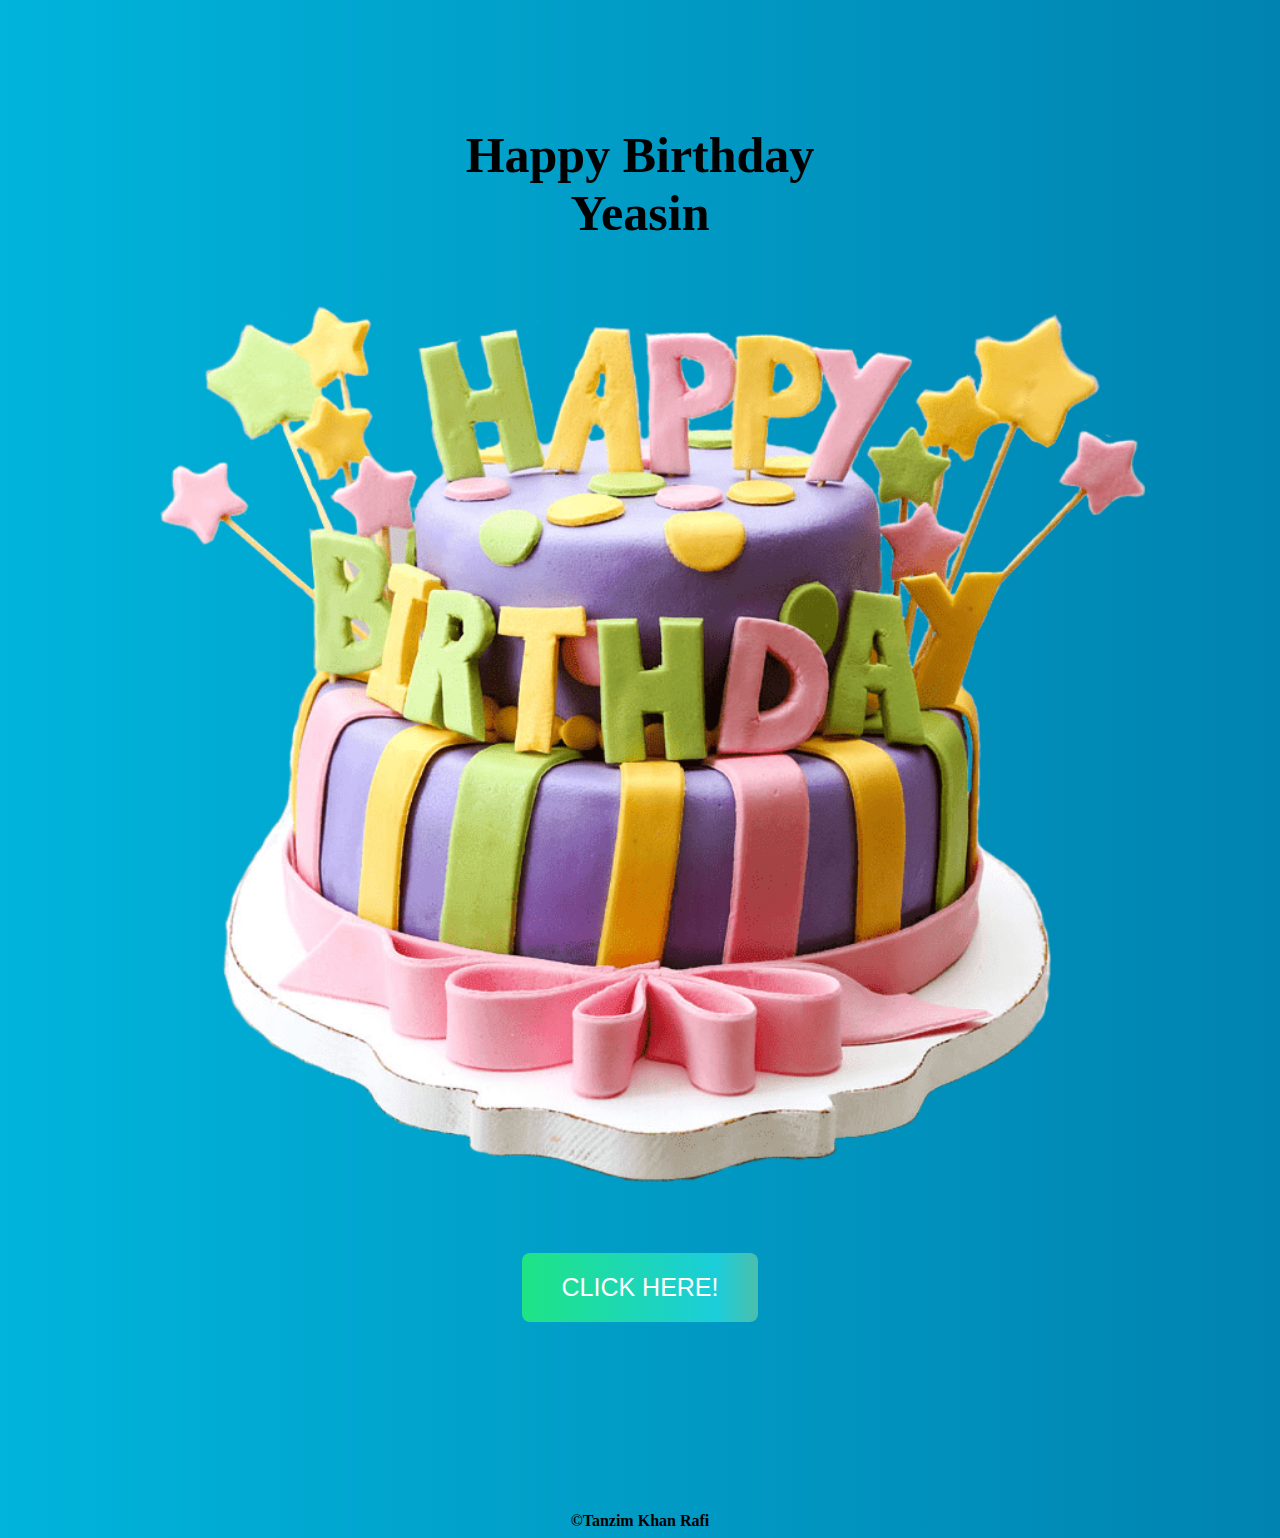
==== index.html @ b8af23d6 "Add files via upload" ====
<!DOCTYPE html>
<html>
    <head>
      <meta charset="UTF-8">
      <meta property="og:image" content="og.png" />
        <title>Happy Birthday&#9829;</title>
        <meta name="description" content="Happy Birthday Yeasin">
        <meta name="viewport" content="width=device-width">
        <meta name="theme-color" content="#0083B0" >
      
        <style>

          body{
            scroll-behavior: smooth;
          }
            .proma1{
                text-align: center;
                margin-top:10%;
                font-family:cursive;
                margin-bottom:15px;
                font-size:50px;
                font-weight:10px;
               
            }
            .proma2{
                margin-top:190px;
                text-align: center;
                
            }

            
  .wrapper {
	display: flex;
	justify-content: center;
	align-items: center;
	width: 100%;
	height: calc(100%);
    margin-top: 30px;
	
  }
  
  .grButton {
	font-family: 'Roboto', sans-serif;
	font-size: 25px;
	font-weight: 400;
	color: #fff;
	text-decoration: none;
	text-transform: uppercase;
	padding: 20px 40px;
	border-radius: 8px;
	background-image: linear-gradient(to right, #1fe485, #1bcdda, #ff8a00);
	background-size: 165%;
	background-position: left center;
	transition: 0.4s;
  }
  
  .grButton:hover {
	background-position: right center;
  }
  .two{
     margin-top:30px;
 }
  
        </style>
    </head>
    
    <body style="background: linear-gradient(90deg, #00B4DB, #0083B0 )">

<h1 class="proma1" data-aos="fade-down">Happy Birthday<br>Yeasin</h1>


<div class="two" data-aos="zoom-in">
<center>
  
<img src="birth.png" width="80%"
height="80%"></center></div>

<br>

<br>
<div class="wrapper">
    <a href="page2.html" class="grButton">
      Click Here!
    </a>
  </div>

<div class="proma2">
    <b>&#169;Tanzim Khan Rafi </b>
</div>
    </body>

</html>
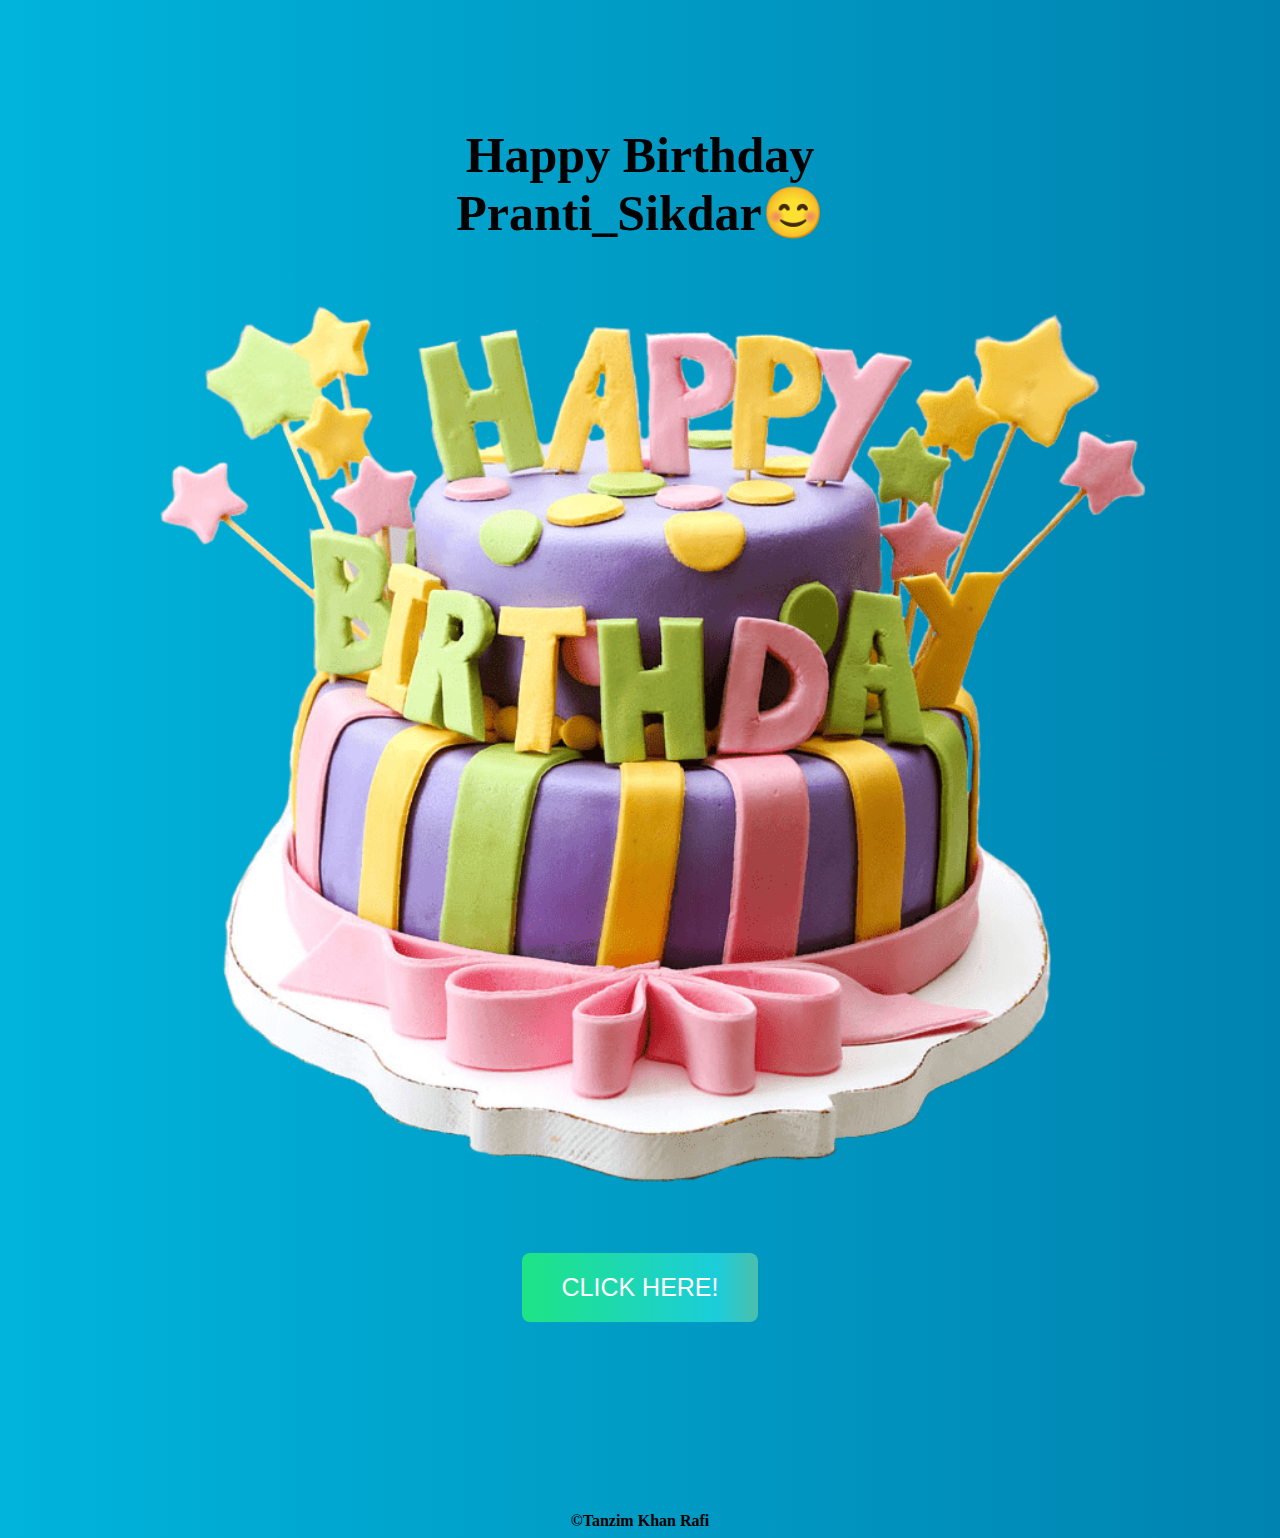
==== commit 982acaa1: "Update index.html" ====
--- a/index.html
+++ b/index.html
@@ -66,7 +66,7 @@
     
     <body style="background: linear-gradient(90deg, #00B4DB, #0083B0 )">
 
-<h1 class="proma1" data-aos="fade-down">Happy Birthday<br>Yeasin</h1>
+<h1 class="proma1" data-aos="fade-down">Happy Birthday<br>Pranti_Sikdar😊</h1>
 
 
 <div class="two" data-aos="zoom-in">
@@ -89,4 +89,4 @@
 </div>
     </body>
 
-</html>+</html>
